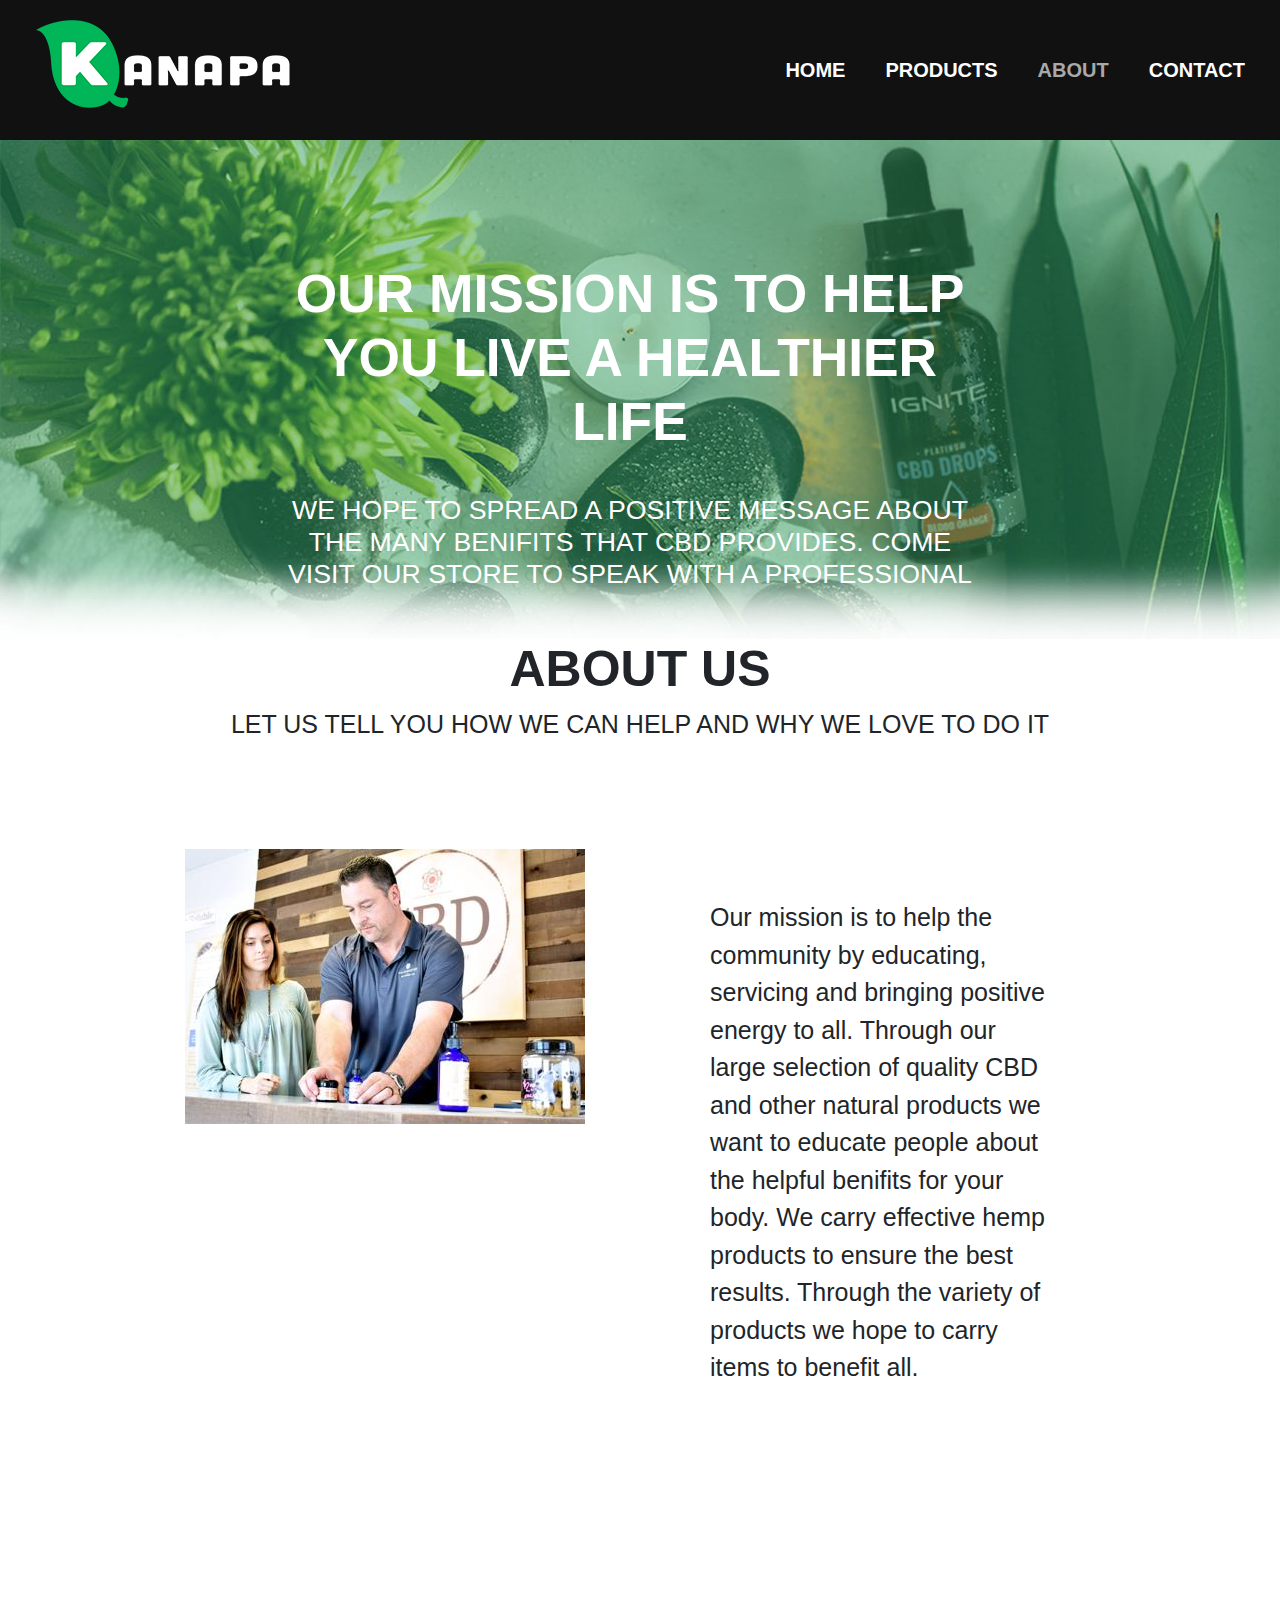
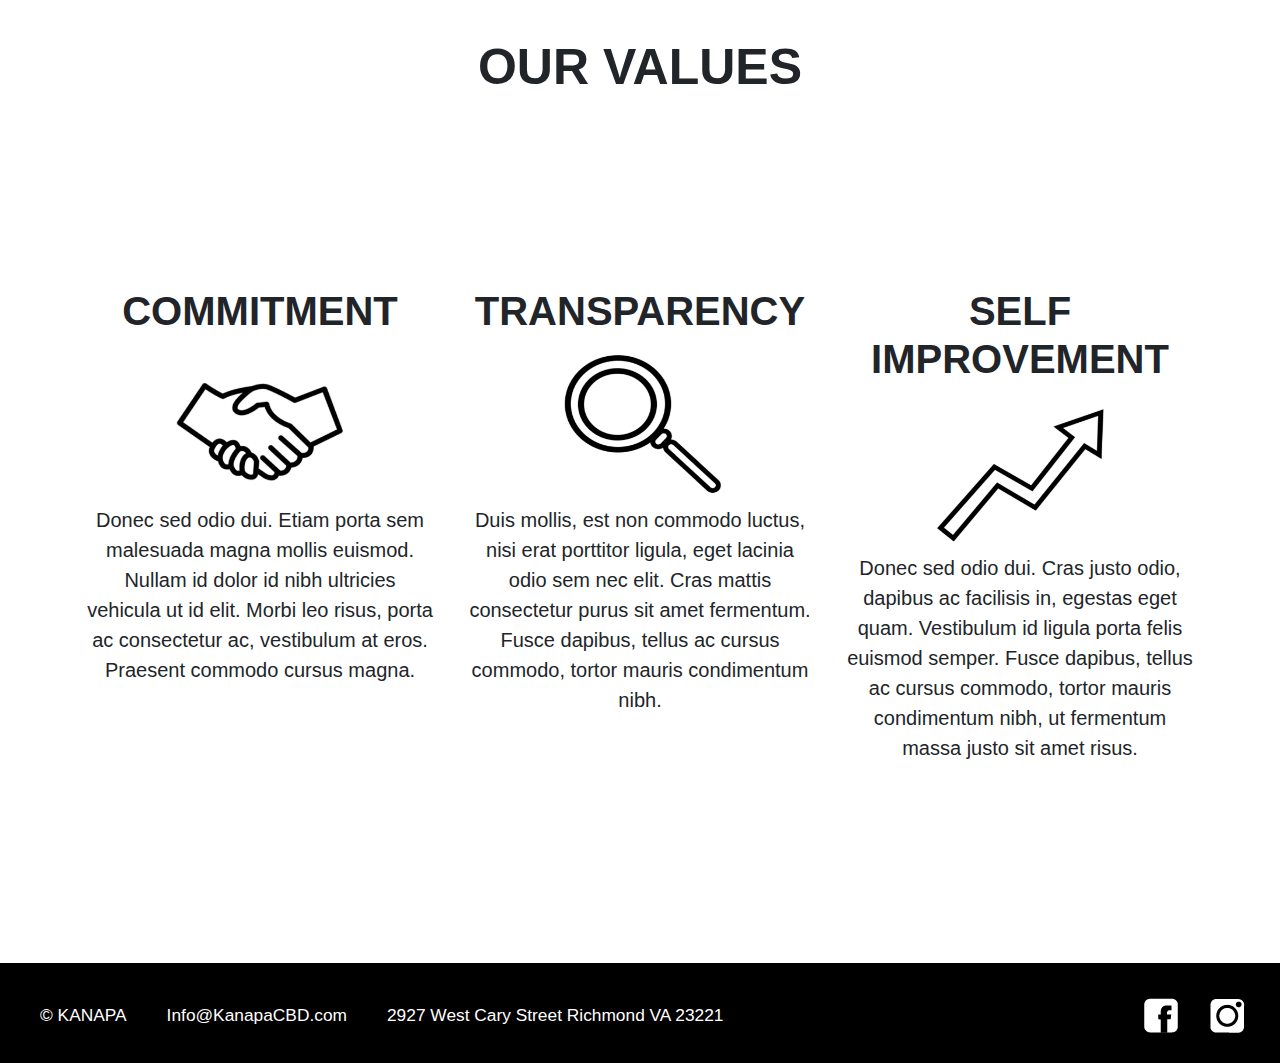
==== about.html @ e3ee2c25 "Update about.html" ====
<!DOCTYPE html>
<html lang="en">

<head>
    <title>KANAPA</title>

    <meta charset="utf-8">
    <meta name="viewport" content="width=device-width, initial-scale=1, shrink-to-fit=no">
    <meta name="description" content="Kanapa Website">
    <meta name="author" content="Darren Gainza">

    <link rel="icon" href="/docs/4.0/assets/img/favicons/favicon.ico">
    <link rel="stylesheet" href="https://stackpath.bootstrapcdn.com/bootstrap/4.3.1/css/bootstrap.min.css"
        integrity="sha384-ggOyR0iXCbMQv3Xipma34MD+dH/1fQ784/j6cY/iJTQUOhcWr7x9JvoRxT2MZw1T" crossorigin="anonymous">
    <link rel="stylesheet" href="css/styles.css" />
</head>

<body id="home-body">
    <div class="header">
        <ul>
            <li><a href="/contact.html"><b>CONTACT</b></a></li>
            <li class="active"><a href="/about.html"><b>ABOUT</b></a></li>
            <li><a href="/products.html"><b>PRODUCTS</b></a></li>
            <li><a href="/index.html"><b>HOME</b></a></li>
            <li id="header-logo"><a href="/index.html"><img src="assets/kanapa_web.png" alt="KANAPA"></a></li>
        </ul>
    </div>

    <main role="main">


            <div class="iamge-with-text">
                    <img class="banner1" src="assets/cbd_about.jpg" width="100%">
                    <div class="text-block-about">
                        <h1 style="font-size: 40pt"><b>OUR MISSION IS TO HELP YOU LIVE A HEALTHIER LIFE</b></h1>
                        <br>
                        <h5 style="font-size: 20pt">WE HOPE TO SPREAD A POSITIVE MESSAGE ABOUT THE MANY BENIFITS THAT 
                                CBD PROVIDES. COME VISIT OUR STORE TO SPEAK WITH A PROFESSIONAL</h5>
                    </div>
                </div>
        <div class="container">

            <h1 class="brand" style="text-align: center;"> <b>ABOUT US</b></h1>
            <h5 class="brand" style="text-align: center;">LET US TELL YOU HOW WE CAN HELP AND WHY WE LOVE TO DO IT</h5>
            <!-- Marketing messaging and featurettes
                            ================================================== -->
            <!-- Wrap the rest of the page in another container to center all the content. -->



            <!-- START THE FEATURETTES -->

            <div class="row featurette">
                <div class="col-md-7 order-md-2">
                    <p class="lead">Our mission is to help the community by educating, servicing and bringing positive energy to all. 
                        Through our large selection of quality CBD and other natural products 
                    we want to educate people about the helpful benifits for your body. We carry effective hemp products to ensure the 
                    best results. Through the variety of products we hope to carry items to benefit all.</p>
                </div>
                <div class="col-md-5 order-md-1">
                    <img class="about_pic" src="assets/cbd_helper.jpg"
                        alt="Generic placeholder image">
                </div>
            </div>
<div class="values-title">
    <h1 style="text-align: center;"><b>OUR VALUES</b></h1>
</div>


            <!-- /END THE FEATURETTES -->
            <!-- Three columns of text below the carousel -->
            <div class="row">
                <div class="col-lg-4">
                    <h2 class="values"><b>COMMITMENT</b></h2>
                    <img class="rounded" src="assets/hand.jpg" alt="Generic placeholder image" width="140" height="160">

                    <p class="value_text"> Donec sed odio dui. Etiam porta sem malesuada magna mollis euismod.
                        Nullam id dolor id nibh
                        ultricies vehicula ut id elit. Morbi leo risus, porta ac consectetur ac, vestibulum at eros.
                        Praesent commodo cursus magna.</p>

                </div><!-- /.col-lg-4 -->
                <div class="col-lg-4">
                    <h2 class="values"><b>TRANSPARENCY</b></h2>
                    <img class="rounded" src="assets/mag.jpg" alt="Generic placeholder image" width="140" height="160">
                    <p class="value_text">Duis mollis, est non commodo luctus, nisi erat porttitor ligula, eget
                        lacinia odio sem nec elit.
                        Cras mattis consectetur purus sit amet fermentum. Fusce dapibus, tellus ac cursus commodo,
                        tortor mauris condimentum nibh.</p>

                </div><!-- /.col-lg-4 -->
                <div class="col-lg-4">
                    <h2 class="values"><b>SELF IMPROVEMENT</b></h2>
                    <img class="rounded" src="assets/improve.jpg" alt="Generic placeholder image" width="140" height="160">
                    <p class="value_text">Donec sed odio dui. Cras justo odio, dapibus ac facilisis in, egestas
                        eget quam. Vestibulum id ligula porta felis euismod semper. Fusce dapibus, tellus ac cursus commodo, tortor mauris
                        condimentum nibh, ut fermentum massa justo sit amet risus.</p>

                </div><!-- /.col-lg-4 -->
            </div><!-- /.row -->


        </div><!-- /.container -->

        <div class="footer">
            <ul>
                <li>&copy; KANAPA</li>
                <li>Info@KanapaCBD.com</li>
                <li>2927 West Cary Street Richmond VA 23221</li>
                <li id="insta-icon"><a href=""><img src="assets/insta-11.png" alt="instagram" /></a></li>
                <li id="facebook-icon"><a href=""><img src="assets/facebook-11.png" alt="facebook" /></a></li>
            </ul>
        </div>
        <!-- FOOTER -->
        <!-- <footer class="container">
                        <p class="float-right"><a href="#">Back to top</a></p>
                        <p>&copy; 2017-2018 Company, Inc. &middot; <a href="#">Privacy</a> &middot; <a href="#">Terms</a></p>
                    </footer> -->
    </main>
---- css/styles.css ----
body {
  background-color: rgb(255, 255, 255);
  margin: 0px;
  border: 0px;
  padding: 0px;
  font-family: "Arial", Gadget, sans-serif;
}
nav {
  display: flex;
  justify-content: space-around;
  align-items: center;
  min-height: 9vh;
  background-color: #111;
  font-family: "Arial", Gadget, sans-serif;
  

}
.nav-links {
  display: flex;
  justify-content: space-around;
  width: 50%;
  flex-direction: row-reverse;
  z-index: 1;
}
.nav-links a {
  color: rgb(255, 255, 255);
  text-decoration: none;
  letter-spacing: 2px;
  font-weight: bold;
  font-size: 15pt;
  

}
.nav-links li {
 
  list-style: none;
  
}
.header ul {
  list-style-type: none;
  margin: 0;
  padding: 15px;
  overflow: hidden;
  background-color: #111;

}

.header li {
  float: right;
}

.header li a {
  font-size: 15pt;
  display: block;
  color: white;
  text-align: center;
  padding: 40px 20px;
  text-decoration: none;
}

.header li a:hover {
  color: #A9A9A9;
}

.header li.active a {
  color: #A9A9A9;
}
.header-logo {
  margin-top: 10px;
  margin-bottom: 10px;
}

#header-logo {
  float: left;
}

#header-logo a {
  padding: 0px;
  margin: 0px;
}
.burger div{
  width: 25px;
  height: 3px;
  background-color: rgb(255, 255, 255);
  margin: 5px; 
  transition: all 0.5s ease;
}
.burger {
  display: none;
}
@media screen and (max-width:1020px){
  .nav-links {
    flex-direction: row-reverse;
    justify-content: space-around;
    width: 60%;
  }
}
@media screen and (max-width:768px){
  body {
    overflow-x: hidden;
  }
  .nav-links {
    position: absolute;
    right: 0px;
    height: 92vh;
    top: 8vh;
    background-color: #111;
    display: flex;
    flex-direction: column-reverse;
    align-items: center;
    width: 30%;
    transform: translateX(100%);
    transition: transform 0.5s ease-in;
  }
  .nav-links li {
    opacity: 0;
  }
  .burger {
    display: block;
    cursor: pointer;
  }
}
.nav-active {
  transform: translateX(0%);
  z-index: 1;
 
}

@keyframes navLinkFade{
  from{
    opacity: 0;
    transform: translateX(50px);
  }
  to{
    opacity: 1;
    transform: translateX(0px);
  }
}

.toggle .line1{
  transform: rotate(-45deg) translate(-5px, 6px);
}

.toggle .line2{
  opacity: 0;
}

.toggle .line3{
  transform: rotate(45deg) translate(-5px, -6px);
}

html {
  font-size: 20px;
}


#myCarousel {
  margin: 0px;
  padding: 0px;
}

.carousel-item.active img {
  margin: auto;
  padding: auto;
}
.lead {
  padding: 150px;
}
.about_pic {
  padding: 100px;
}
.brand {
  text-align: center;
}
.rounded {
  display: block;
  margin-left: auto;
  margin-right: auto;
  width: 50%;
}
.rounded2 {
  display: block;
  margin-left: auto;
  margin-right: auto;
  margin-bottom: 150px;
  width: 50%;
}

.index-images {
  display: block;
  margin-left: auto;
  margin-right: auto
}

.product-name {
  margin-left: auto;
  margin-right: auto;
  padding-bottom: 100px;
  padding-top: 25px;
  text-align: center;
  font-size: 12pt;
}

.values {
  margin-top: 100px;
  margin-left: auto;
  margin-right: auto;
  text-align: center;
}
.value_text {
  text-align: center;
  margin-bottom: 200px;
}
.values-title {
  padding: 80px;
}

.box {
  padding: 150px 0px;
}

.contact-info {
  float: left;
  margin: 100px;
  padding: 50px;
}
.test {
margin-top: 50px;
margin-bottom: 20px;

}
.testi {
  margin-bottom: 20px;
}
.testii {
  margin-bottom: 200px;
  text-align: center;

}

.flex-container {

  float: left;
  padding: 100px;
  column-count: 2;
  column-gap: 200px;
  flex-basis: auto;
  flex-wrap: wrap;
}

.flex-item {
  padding-bottom: 20px;
  margin: 20px;
}

.flex-item p {
margin: 0px;

}

.flex-item h2 {
  margin-top: 100px;

}

.carousel-caption.text-left {
  padding: 200px;
}
.footer {
  bottom: 0;
  width: 100%;
}

.footer ul {
  margin-bottom: 0;
  position: relative;
  left: 0;
  bottom: 0;
  width: 100%;
  height: 100px;
  background-color: black;
  color: white;
  text-align: left;
  padding: 20px;
  list-style-type: none;
}
@media screen and (max-width:1090px){
  .footer ul {
    height: 180px;
   
  }
}
@media screen and (max-width:755px){
  .footer ul {
    height: 220px;
   
  }
}

.footer li {
  float: left;
  padding: 20px 20px;
  font-size: 13pt;
  display: block;
  color: white;
  text-align: center;
}
@media screen and (max-width:1090px) {
  .footer li {
   padding: 10px;
    width: 50%;
  }
}
@media screen and (max-width:900px) {
  .footer li {
    width: 50%;
  }
}

.footer #insta-icon {
  float: right;
  padding: 10px;
}
@media screen and (max-width:1090px) {
  .footer #insta-icon {
   width: 50%;
  }
}

.footer #facebook-icon {
  float: right;
  padding: 10px;
}
@media screen and (max-width:1090px) {
  .footer #facebook-icon {
   width: 50%;
  }
}
.map-container {
  overflow: hidden;
  padding-bottom: 56.25%;
  position: relative;
  height: 0;
}

.map-container iframe {
  left: 0;
  top: 0;
  height: 525px;
  width: 525px;
  float: right;
  margin: 100px;
}

.image-with-text {
  position: relative;
  text-align: left;
  color: white;
}
.center {
  position: absolute;
  top: 50%;
  left: 50%;
  transform: translate(-50%, -50%);
}
.center2 {
  position: absolute;
  top: 70%;
  left: 25%;
  
}
.text-block {
  position: absolute;
  bottom: 450px;
  right: 20px;
  color: white;
  text-align: center;
  padding-right: 275px;
  padding-left: 275px;
}
.text-block-about {
  position: absolute;
  bottom: 300px;
  right: 20px;
  color: white;
  text-align: center;
  padding-right: 275px;
  padding-left: 275px;
}
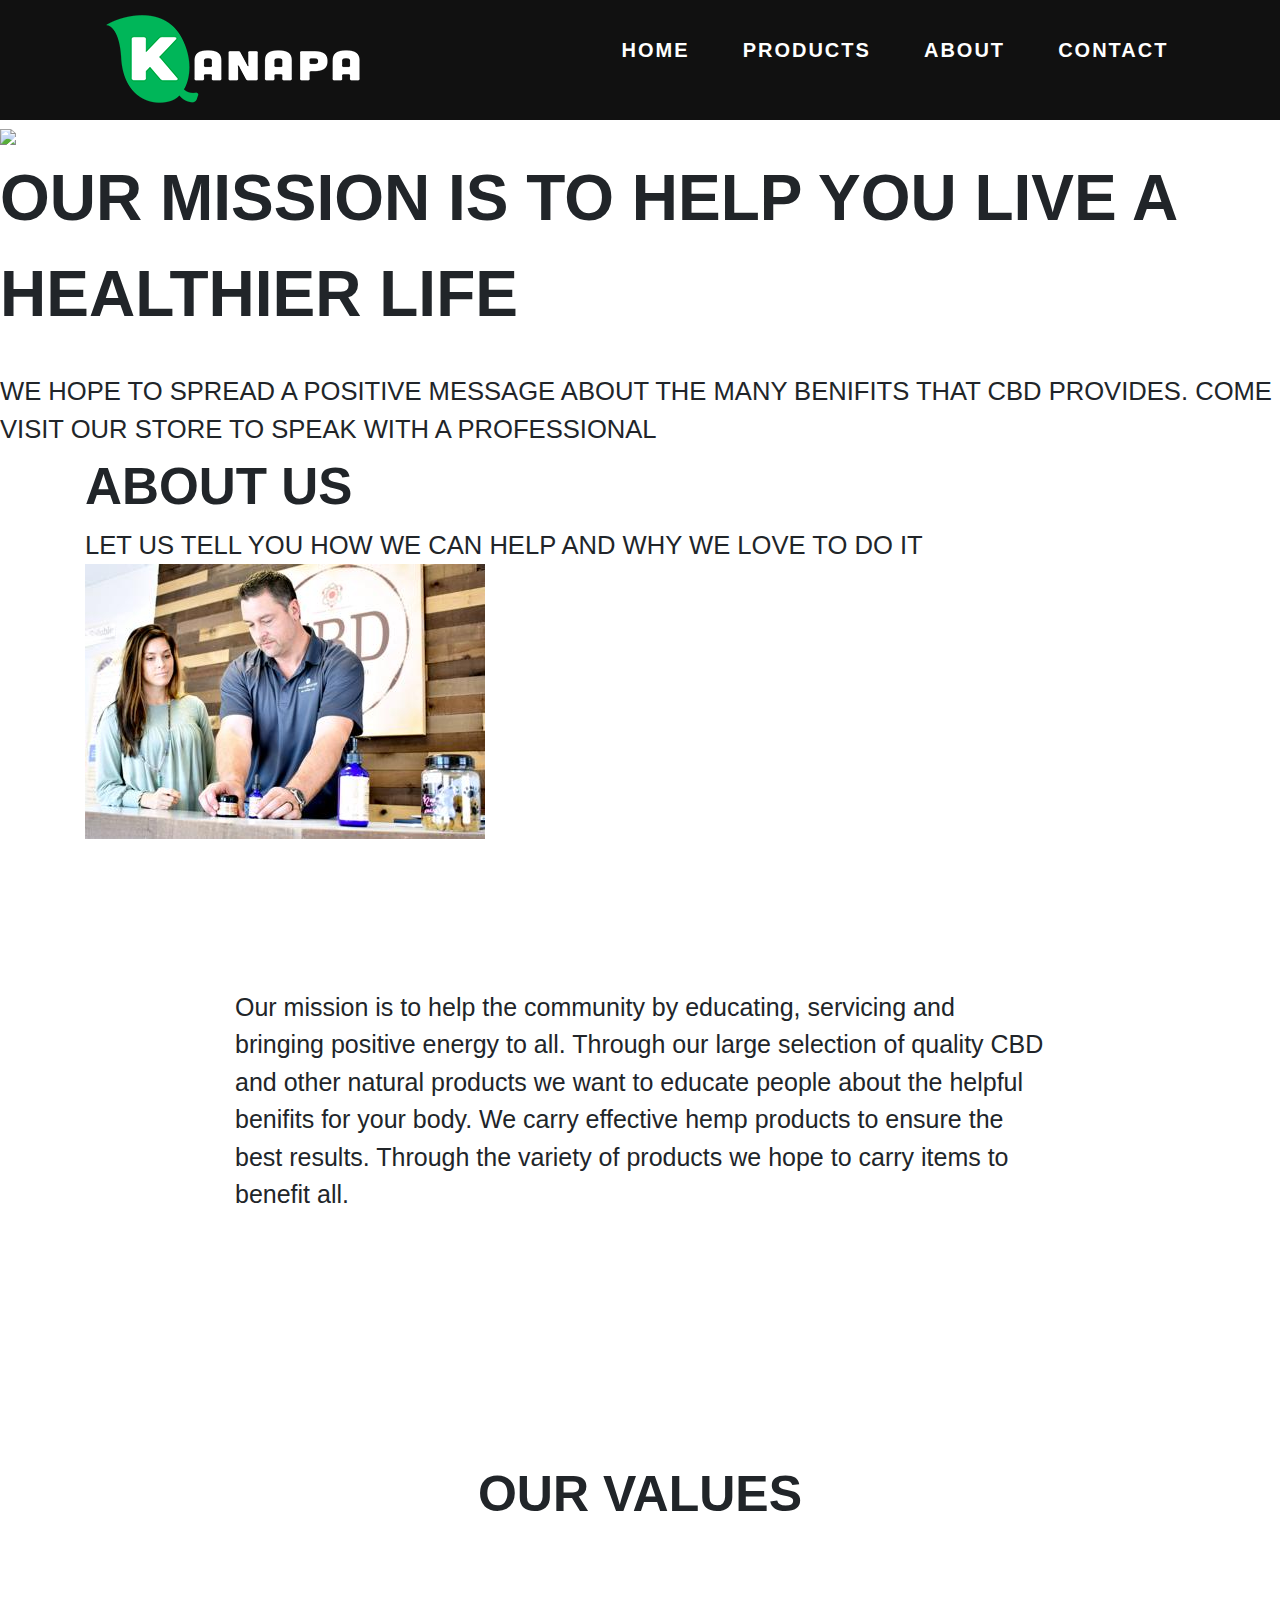
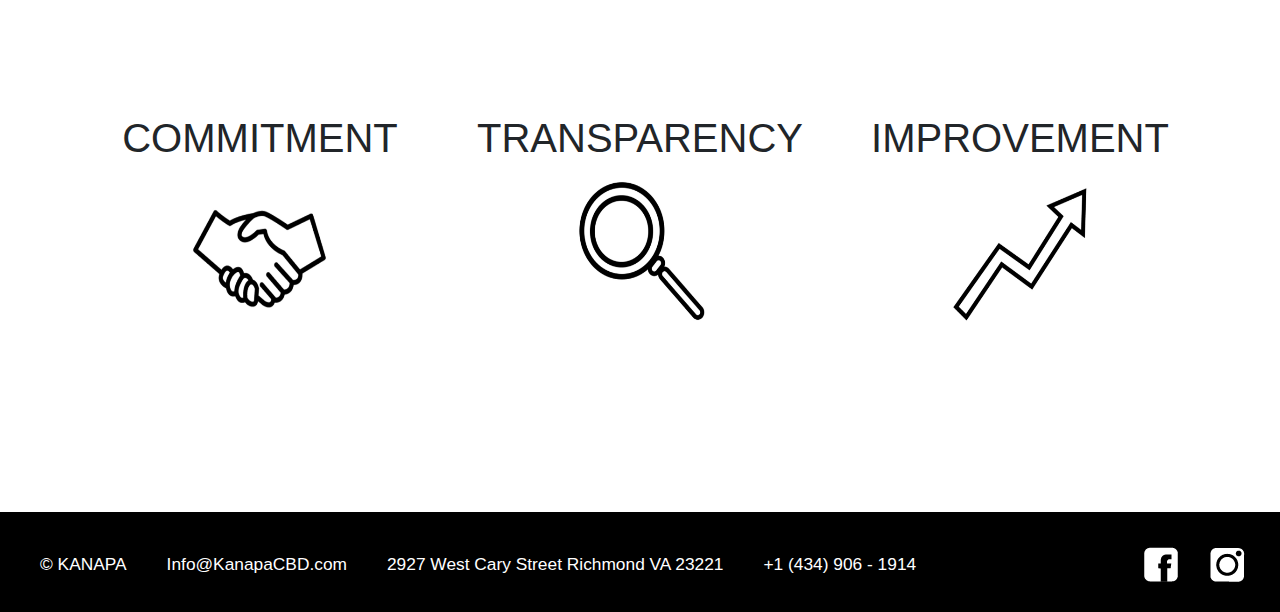
==== commit 86f8d55f: "Update about.html" ====
--- a/about.html
+++ b/about.html
@@ -15,33 +15,40 @@
     <link rel="stylesheet" href="css/styles.css" />
 </head>
 
-<body id="home-body">
-    <div class="header">
-        <ul>
-            <li><a href="/contact.html"><b>CONTACT</b></a></li>
-            <li class="active"><a href="/about.html"><b>ABOUT</b></a></li>
-            <li><a href="/products.html"><b>PRODUCTS</b></a></li>
-            <li><a href="/index.html"><b>HOME</b></a></li>
-            <li id="header-logo"><a href="/index.html"><img src="assets/kanapa_web.png" alt="KANAPA"></a></li>
-        </ul>
-    </div>
+<nav>
+        <div class="header-logo"><a href="/index.html"><img src="assets/kanapa_web.png" alt="KANAPA"></a></div>
+        
+            
+            <ul class="nav-links">
+                <li class="active"><a href="/contact.html"><b>CONTACT</b></a></li>
+                <li><a href="/about.html"><b>ABOUT</b></a></li>
+                <li><a href="/products.html"><b>PRODUCTS</b></a></li>
+                <li><a href="/index.html"><b>HOME</b></a></li>
+            </ul>
+        <div class="burger">
+                <div class="line1"></div>
+                <div class="line2"></div>
+                <div class="line3"></div>
+            </div>
+        </div>
+    </nav>
 
     <main role="main">
 
 
-            <div class="iamge-with-text">
-                    <img class="banner1" src="assets/cbd_about.jpg" width="100%">
-                    <div class="text-block-about">
-                        <h1 style="font-size: 40pt"><b>OUR MISSION IS TO HELP YOU LIVE A HEALTHIER LIFE</b></h1>
+            <div class="image-with-text-about">
+                    <img src="assets/CBD_about.jpg" width="100%">
+                   
+                        <div class="center-about" style="font-size: 5vw"><b>OUR MISSION IS TO HELP YOU LIVE A HEALTHIER LIFE</b></div>
                         <br>
-                        <h5 style="font-size: 20pt">WE HOPE TO SPREAD A POSITIVE MESSAGE ABOUT THE MANY BENIFITS THAT 
-                                CBD PROVIDES. COME VISIT OUR STORE TO SPEAK WITH A PROFESSIONAL</h5>
-                    </div>
+                        <div class="center2-about" style="font-size: 2vw">WE HOPE TO SPREAD A POSITIVE MESSAGE ABOUT THE MANY BENIFITS THAT 
+                                CBD PROVIDES. COME VISIT OUR STORE TO SPEAK WITH A PROFESSIONAL</div>
+                    
                 </div>
         <div class="container">
 
-            <h1 class="brand" style="text-align: center;"> <b>ABOUT US</b></h1>
-            <h5 class="brand" style="text-align: center;">LET US TELL YOU HOW WE CAN HELP AND WHY WE LOVE TO DO IT</h5>
+            <div class="brand-about" style="font-size: 4vw"> <b>ABOUT US</b></div>
+            <div class="brand-about-sub" style="font-size: 2vw">LET US TELL YOU HOW WE CAN HELP AND WHY WE LOVE TO DO IT</div>
             <!-- Marketing messaging and featurettes
                             ================================================== -->
             <!-- Wrap the rest of the page in another container to center all the content. -->
@@ -50,18 +57,34 @@
 
             <!-- START THE FEATURETTES -->
 
-            <div class="row featurette">
+           <!-- <div class="row featurette">
                 <div class="col-md-7 order-md-2">
-                    <p class="lead">Our mission is to help the community by educating, servicing and bringing positive energy to all. 
-                        Through our large selection of quality CBD and other natural products 
-                    we want to educate people about the helpful benifits for your body. We carry effective hemp products to ensure the 
-                    best results. Through the variety of products we hope to carry items to benefit all.</p>
+                    <p class="lead">Our mission is to help the community by educating, servicing and bringing positive 
+                        energy to all. Through our large selection of quality CBD and other natural products we want
+                        to educate people about the helpful benifits for your body. We carry effective hemp products 
+                        to ensure the best results. Through the variety of products we hope to carry items to benefit all.</p>
                 </div>
                 <div class="col-md-5 order-md-1">
                     <img class="about_pic" src="assets/cbd_helper.jpg"
                         alt="Generic placeholder image">
                 </div>
+        </div> -->
+
+            
+        <div class="container-1">
+            <div class="box-1">
+                <img class="lead-2" src="assets/cbd_helper.jpg">
             </div>
+            <div class="box-2">
+                <p class="lead">Our mission is to help the community by educating, servicing and bringing positive 
+                    energy to all. Through our large selection of quality CBD and other natural products we want
+                    to educate people about the helpful benifits for your body. We carry effective hemp products 
+                    to ensure the best results. Through the variety of products we hope to carry items to benefit all.
+                </p>
+            </div>
+        </div>
+
+
 <div class="values-title">
     <h1 style="text-align: center;"><b>OUR VALUES</b></h1>
 </div>
@@ -71,46 +94,42 @@
             <!-- Three columns of text below the carousel -->
             <div class="row">
                 <div class="col-lg-4">
-                    <h2 class="values"><b>COMMITMENT</b></h2>
-                    <img class="rounded" src="assets/hand.jpg" alt="Generic placeholder image" width="140" height="160">
-
-                    <p class="value_text"> Donec sed odio dui. Etiam porta sem malesuada magna mollis euismod.
-                        Nullam id dolor id nibh
-                        ultricies vehicula ut id elit. Morbi leo risus, porta ac consectetur ac, vestibulum at eros.
-                        Praesent commodo cursus magna.</p>
+                    <h2 class="values">COMMITMENT</h2>
+                    <img class="index-images" src="assets/hand.jpg" alt="Generic placeholder image" width="140" height="160">
 
                 </div><!-- /.col-lg-4 -->
                 <div class="col-lg-4">
-                    <h2 class="values"><b>TRANSPARENCY</b></h2>
-                    <img class="rounded" src="assets/mag.jpg" alt="Generic placeholder image" width="140" height="160">
-                    <p class="value_text">Duis mollis, est non commodo luctus, nisi erat porttitor ligula, eget
-                        lacinia odio sem nec elit.
-                        Cras mattis consectetur purus sit amet fermentum. Fusce dapibus, tellus ac cursus commodo,
-                        tortor mauris condimentum nibh.</p>
-
+                    <h2 class="values">TRANSPARENCY</h2>
+                    <img class="index-images" src="assets/mag.jpg" alt="Generic placeholder image" width="140" height="160">
+                    
                 </div><!-- /.col-lg-4 -->
                 <div class="col-lg-4">
-                    <h2 class="values"><b>SELF IMPROVEMENT</b></h2>
-                    <img class="rounded" src="assets/improve.jpg" alt="Generic placeholder image" width="140" height="160">
-                    <p class="value_text">Donec sed odio dui. Cras justo odio, dapibus ac facilisis in, egestas
-                        eget quam. Vestibulum id ligula porta felis euismod semper. Fusce dapibus, tellus ac cursus commodo, tortor mauris
-                        condimentum nibh, ut fermentum massa justo sit amet risus.</p>
-
+                    <h2 class="values">IMPROVEMENT</h2>
+                    <img class="index-images" src="assets/improve.jpg" alt="Generic placeholder image" width="140" height="160">
+                    
                 </div><!-- /.col-lg-4 -->
             </div><!-- /.row -->
 
 
         </div><!-- /.container -->
+        <br>
+        <br>
+        <br>
+        <br>
+        <br>
+        <br>
 
         <div class="footer">
-            <ul>
-                <li>&copy; KANAPA</li>
-                <li>Info@KanapaCBD.com</li>
-                <li>2927 West Cary Street Richmond VA 23221</li>
-                <li id="insta-icon"><a href=""><img src="assets/insta-11.png" alt="instagram" /></a></li>
-                <li id="facebook-icon"><a href=""><img src="assets/facebook-11.png" alt="facebook" /></a></li>
-            </ul>
-        </div>
+                <ul>
+                    <li>&copy; KANAPA</li>
+                    <li>Info@KanapaCBD.com</li>
+                    <li>2927 West Cary Street Richmond VA 23221</li>
+                    <li>+1 (434) 906 - 1914</li>
+                    <a href="https://www.instagram.com/kanapa2927/"><li id="insta-icon"><a href=""><img src="assets/insta-11.png" alt="instagram" /></a></li></a>
+                    <a href="https://www.facebook.com/kanapa.cbd"><li id="facebook-icon"><a href=""><img src="assets/facebook-11.png" alt="facebook" /></a></li></a>
+                </ul>
+            </div>
+            <script src="app.js"></script>
         <!-- FOOTER -->
         <!-- <footer class="container">
                         <p class="float-right"><a href="#">Back to top</a></p>
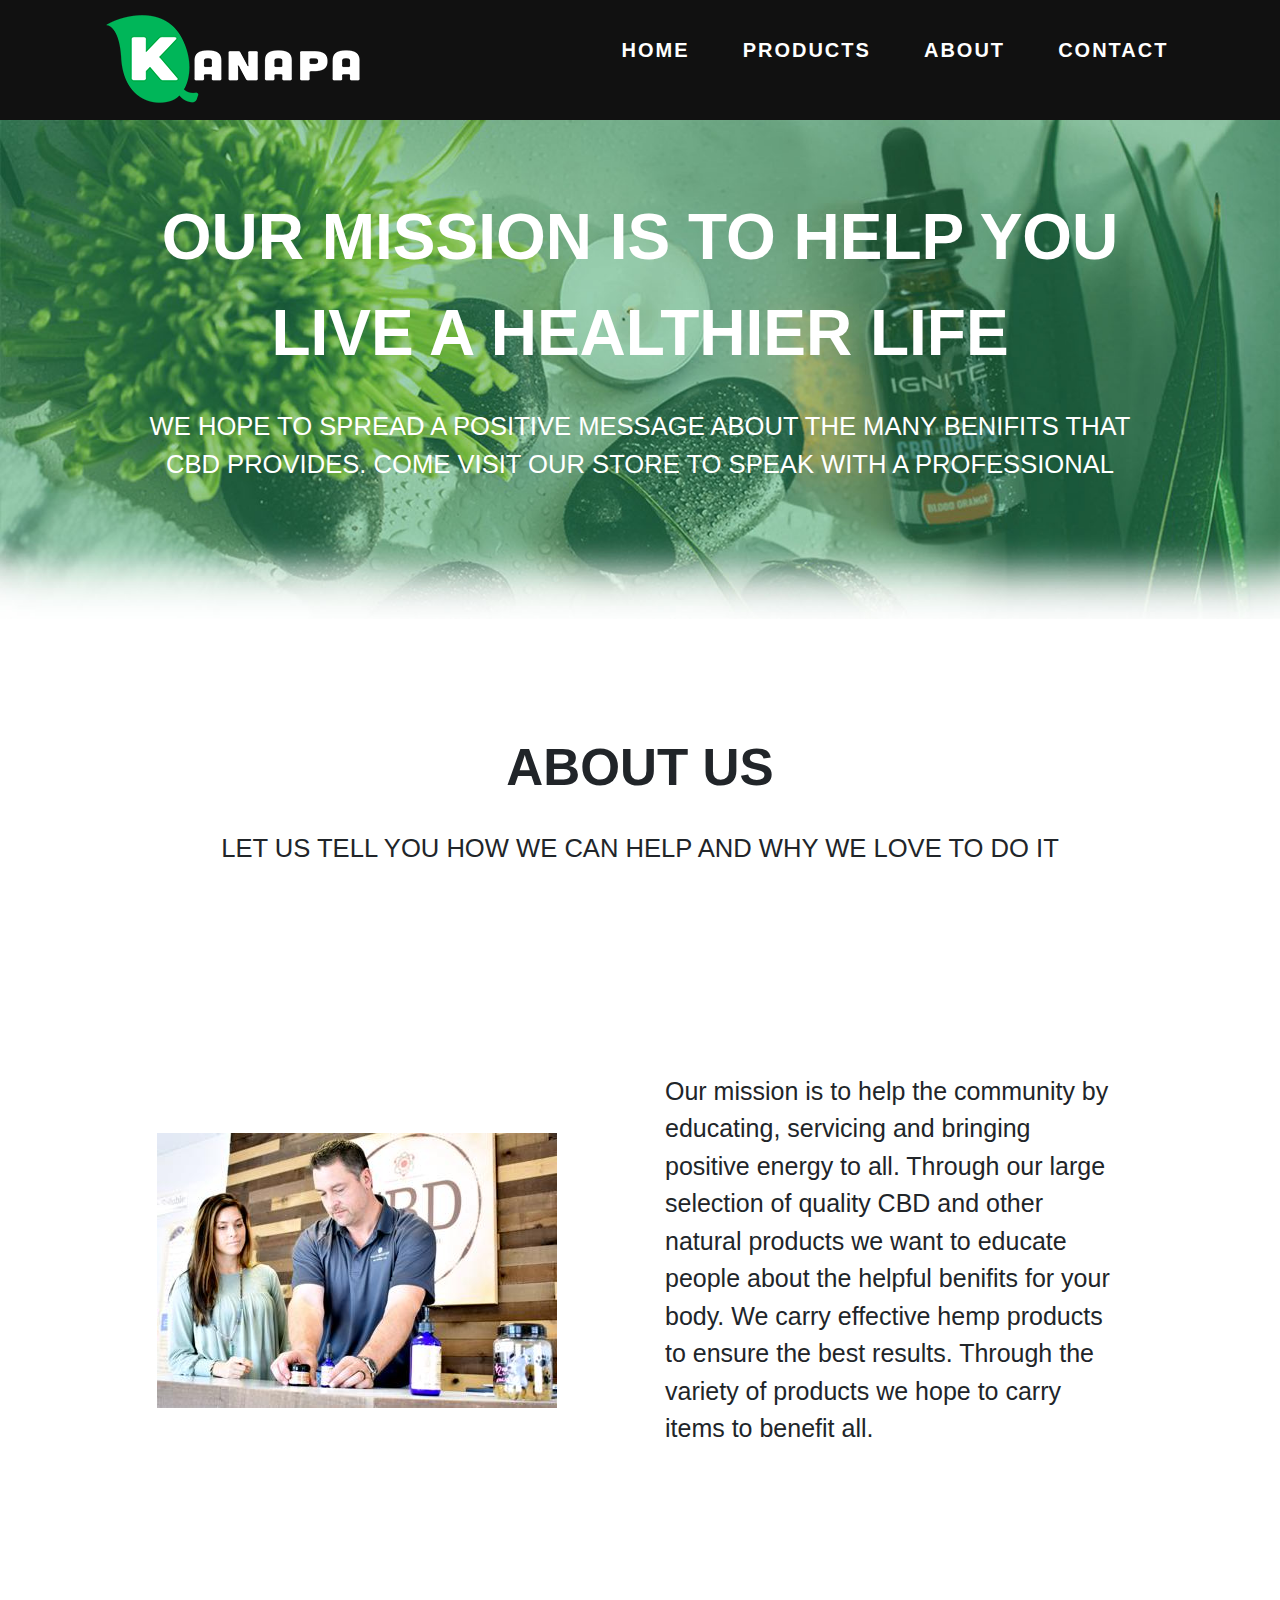
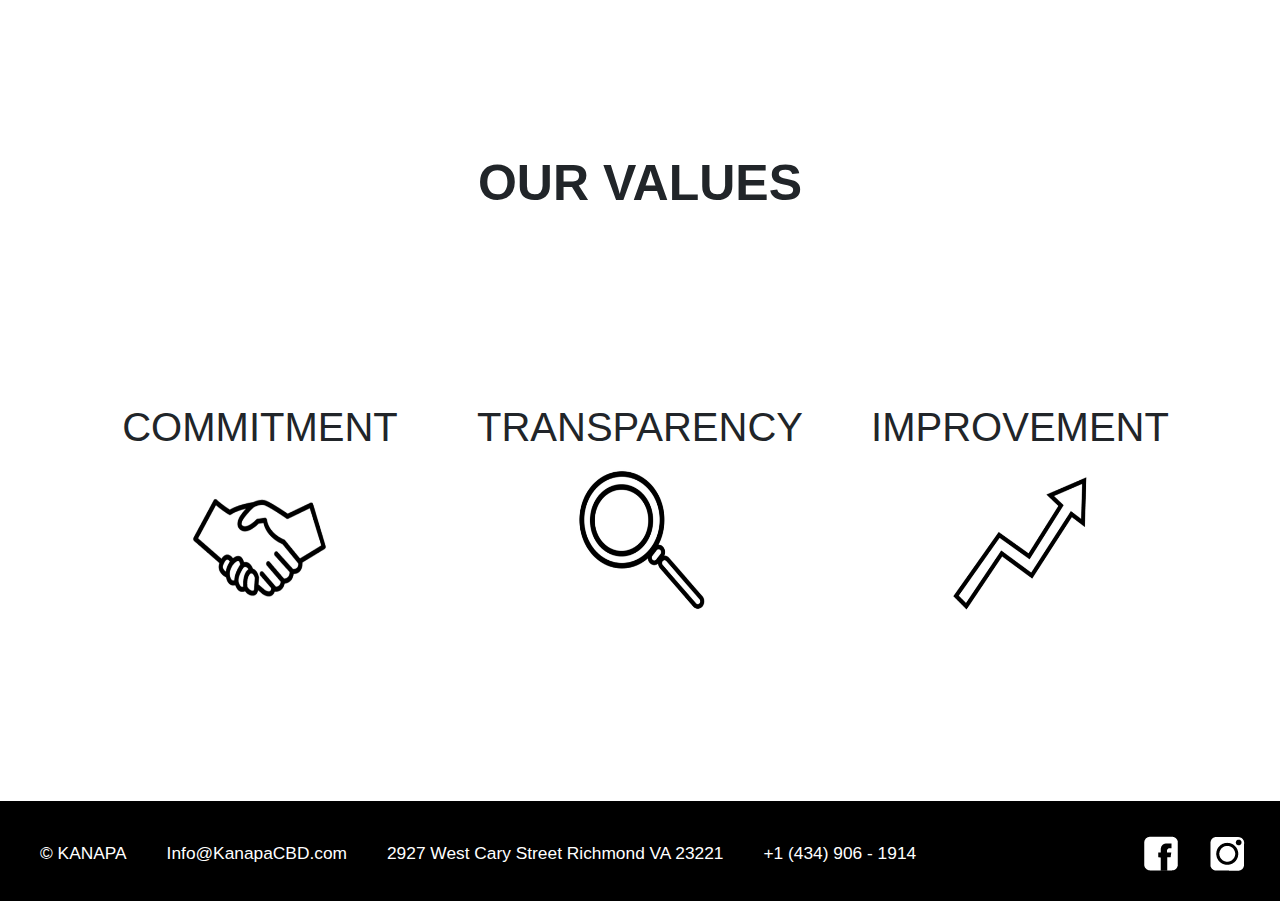
==== commit 63206f58: "How many times do I have to fix your pictures" ====
--- a/about.html
+++ b/about.html
@@ -37,7 +37,7 @@
 
 
             <div class="image-with-text-about">
-                    <img src="assets/CBD_about.jpg" width="100%">
+                    <img src="assets/cbd_about.jpg" width="100%">
                    
                         <div class="center-about" style="font-size: 5vw"><b>OUR MISSION IS TO HELP YOU LIVE A HEALTHIER LIFE</b></div>
                         <br>
--- a/css/styles.css
+++ b/css/styles.css
@@ -1,3 +1,5 @@
+kanapa
+
 body {
   background-color: rgb(255, 255, 255);
   margin: 0px;
@@ -31,6 +33,17 @@
   
 
 }
+@media(max-width: 768px) {
+  .nav-links a {
+    color: rgb(255, 255, 255);
+    text-decoration: none;
+    letter-spacing: 2px;
+    font-weight: bold;
+    font-size: 3vw;
+    
+  
+  }
+}
 .nav-links li {
  
   list-style: none;
@@ -103,7 +116,7 @@
     position: absolute;
     right: 0px;
     height: 92vh;
-    top: 8vh;
+    top: 9vh;
     background-color: #111;
     display: flex;
     flex-direction: column-reverse;
@@ -111,7 +124,9 @@
     width: 30%;
     transform: translateX(100%);
     transition: transform 0.5s ease-in;
-  }
+    padding-left: 0%;
+  }
+  
   .nav-links li {
     opacity: 0;
   }
@@ -163,14 +178,38 @@
   margin: auto;
   padding: auto;
 }
-.lead {
-  padding: 150px;
-}
-.about_pic {
-  padding: 100px;
-}
+
 .brand {
   text-align: center;
+}
+.brand-con {
+  text-align: center;
+  margin-top: 10%;
+  margin-bottom: 2%;
+}
+.brand-con-sub {
+  text-align: center;
+}
+
+.brand-about {
+  text-align: center;
+  margin-top: 10%;
+  margin-bottom: 2%;
+}
+.brand-about-sub {
+  text-align: center;
+}
+.brand-pro {
+  text-align: center;
+  margin-top: 5%;
+  font-size: 4vw;
+}
+.brand-pro-sub {
+  text-align: center;
+  margin-bottom: 10%;
+  font-size: 2vw;
+  margin-left: 10%;
+  margin-right: 10%;
 }
 .rounded {
   display: block;
@@ -237,11 +276,29 @@
   text-align: center;
 
 }
-
+@media screen and (max-width:1200px) {
+  .flex-container {
+
+    display: flex;
+    flex-direction: column;
+    padding:0%;
+   
+  
+  }
+}
+@media (max-width:1400px) {
+  .flex-container {
+
+    width: 100%;
+ 
+      
+    padding: 0%;
+  }
+}
 .flex-container {
 
-  float: left;
-  padding: 100px;
+  
+  padding: 5% 10% 10% 20%;
   column-count: 2;
   column-gap: 200px;
   flex-basis: auto;
@@ -351,12 +408,42 @@
   float: right;
   margin: 100px;
 }
+.responsive-map{
+  overflow:hidden;
+  padding-bottom:40%;
+  position:relative;
+  margin-right: 10%;
+  margin-left: 10%;
+}
+.responsive-map iframe{
+  left:0;
+  top:0;
+  height:100%;
+  width:100%;
+  position:absolute;
+}
+
+@media (max-width: 1200px){
+  .responsive-map {
+    padding-bottom: 80%;
+  }
+}
 
 .image-with-text {
   position: relative;
   text-align: left;
   color: white;
 }
+.image-with-text-con {
+  position: relative;
+  text-align: center;
+  color: white;
+}
+.image-with-text-about {
+  position: relative;
+  text-align: center;
+  color: white;
+}
 .center {
   position: absolute;
   top: 50%;
@@ -369,6 +456,129 @@
   left: 25%;
   
 }
+.center-about {
+  position: absolute;
+  top: 33%;
+  left: 50%;
+  transform: translate(-50%, -50%);
+  width: 80%;
+}
+.center2-about {
+  position: absolute;
+  top: 65%;
+  left: 50%;
+  transform: translate(-50%, -50%);
+  width: 80%;
+}
+.center-con {
+  position: absolute;
+  top: 33%;
+  left: 50%;
+  transform: translate(-50%, -50%);
+  width: 70%;
+}
+.center2-con {
+  position: absolute;
+  top: 65%;
+  left: 50%;
+  transform: translate(-50%, -50%);
+  width: 80%;
+}
+.center-pro {
+  position: absolute;
+  top: 20%;
+  left: 50%;
+  transform: translate(-50%, -20%);
+  color: white;
+  width: 80%;
+  text-align: center;
+}
+@media (max-width: 600px) {
+  .center-pro {
+    position: absolute;
+    top: 16%;
+    left: 50%;
+    transform: translate(-50%, -16%);
+    color: white;
+    width: 80%;
+    text-align: center;
+  }
+}
+.center2-pro {
+  position: absolute;
+  top: 40%;
+  left: 50%;
+  transform: translate(-50%, -40%);
+  color: white;
+  width: 80%;
+  text-align: center;
+}
+@media (max-width: 1200px) {
+  .center2-pro {
+  position: absolute;
+  top: 35%;
+  left: 50%;
+  transform: translate(-50%, -35%);
+  color: white;
+  width: 80%;
+  text-align: center;
+  }
+}
+@media (max-width: 900px) {
+  .center2-pro {
+  position: absolute;
+  top: 30%;
+  left: 50%;
+  transform: translate(-50%, -30%);
+  color: white;
+  width: 80%;
+  text-align: center;
+  }
+}
+@media (max-width: 700px) {
+  .center2-pro {
+  position: absolute;
+  top: 28%;
+  left: 50%;
+  transform: translate(-50%, -28%);
+  color: white;
+  width: 80%;
+  text-align: center;
+  }
+}
+@media (max-width: 600px) {
+  .center2-pro {
+  position: absolute;
+  top: 23%;
+  left: 50%;
+  transform: translate(-50%, -23%);
+  color: white;
+  width: 80%;
+  text-align: center;
+  }
+}
+@media (max-width: 450px) {
+  .center2-pro {
+  position: absolute;
+  top: 21%;
+  left: 50%;
+  transform: translate(-50%, -21%);
+  color: white;
+  width: 80%;
+  text-align: center;
+  }
+}
+@media (max-width: 350px) {
+  .center2-pro {
+  position: absolute;
+  top: 20%;
+  left: 50%;
+  transform: translate(-50%, -20%);
+  color: white;
+  width: 80%;
+  text-align: center;
+  }
+}
 .text-block {
   position: absolute;
   bottom: 450px;
@@ -387,3 +597,75 @@
   padding-right: 275px;
   padding-left: 275px;
 }
+@media(min-width: 1200px) {
+  .container-1{
+    display: flex;
+  align-items: center;
+  
+    
+  }
+}
+.container-1 div{
+  padding: 10px;
+}
+.box-1 {
+  
+  
+}
+.box-2 {
+
+}
+.lead {
+  padding: 0% 20% 20% 20%;
+  text-align: center;
+}
+
+.lead-2 {
+  padding: 10%;
+  margin-left: 20px;
+}
+@media(max-width: 1200px) {
+  .lead-2 {
+    padding: 10%;
+    margin-left: 15%;
+  }
+}
+@media(max-width: 991px) {
+  .lead-2 {
+    padding: 10%;
+    margin-left: 10%;
+  }
+}
+@media(max-width: 768px) {
+  .lead-2 {
+  
+    margin-left: 0; 
+  }
+}
+
+
+@media(min-width: 1200px) {
+  .lead {
+    text-align: left;
+    padding: 30% 10% 30% 20%;
+  }
+  @media(max-width: 1199px) {
+    .lead {
+      text-align: center;
+      padding:  0% 10% 30% 40%;
+    }
+  }
+}
+@media(max-width: 991px) {
+  .lead {
+  
+    padding: 10% 4% 20% 4%;
+    text-align: center;
+  }
+}
+@media(max-width: 768px) {
+  .lead {
+    text-align: center;
+    padding: 10%;
+  }
+}
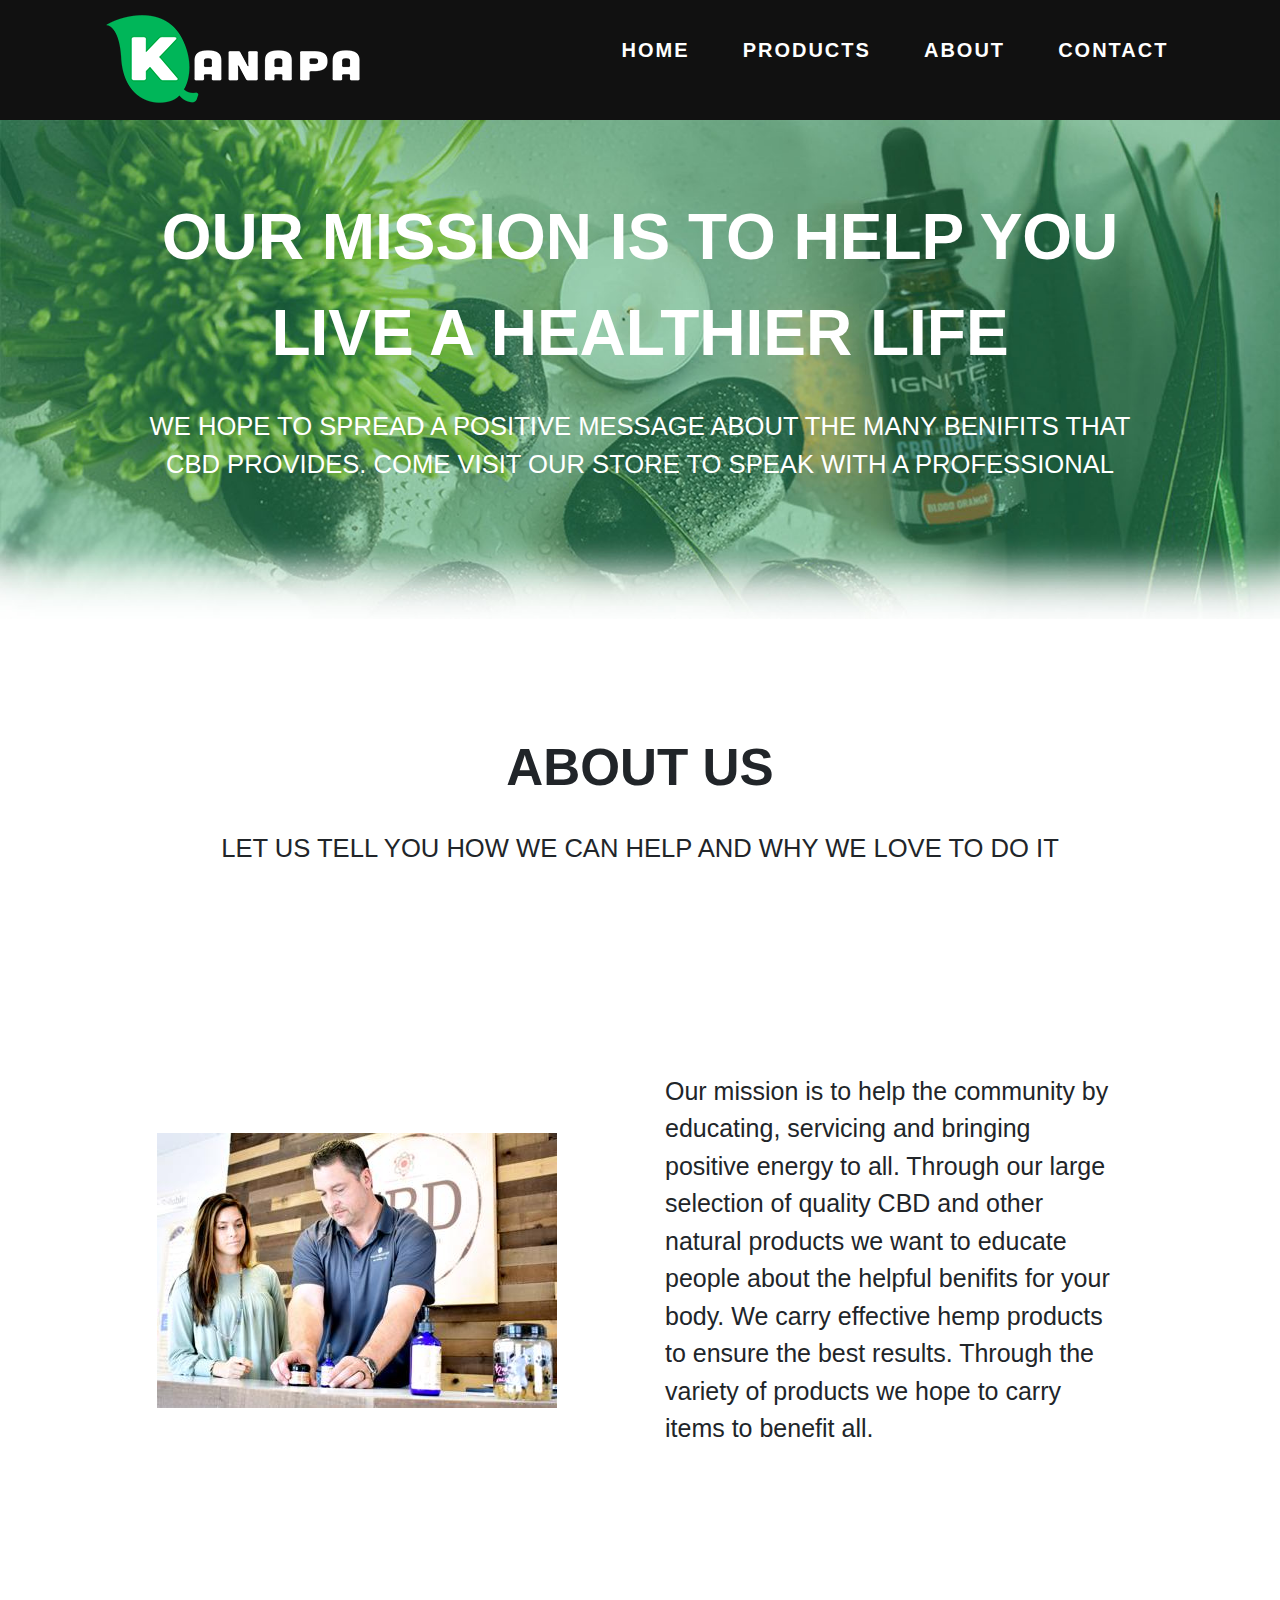
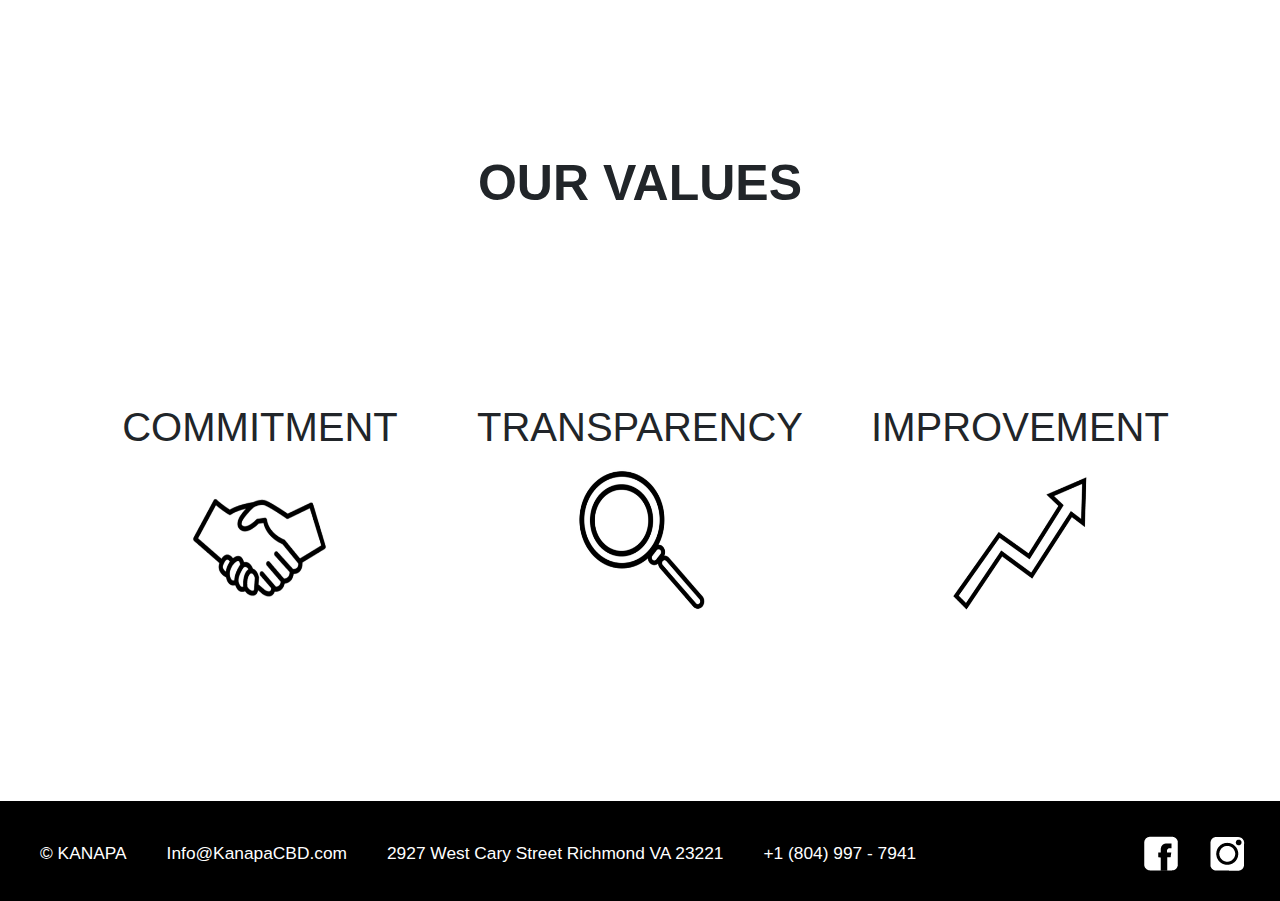
==== commit bba5ff94: "Update about.html" ====
--- a/about.html
+++ b/about.html
@@ -124,7 +124,7 @@
                     <li>&copy; KANAPA</li>
                     <li>Info@KanapaCBD.com</li>
                     <li>2927 West Cary Street Richmond VA 23221</li>
-                    <li>+1 (434) 906 - 1914</li>
+                    <li>+1 (804) 997 - 7941</li>
                     <a href="https://www.instagram.com/kanapa2927/"><li id="insta-icon"><a href=""><img src="assets/insta-11.png" alt="instagram" /></a></li></a>
                     <a href="https://www.facebook.com/kanapa.cbd"><li id="facebook-icon"><a href=""><img src="assets/facebook-11.png" alt="facebook" /></a></li></a>
                 </ul>
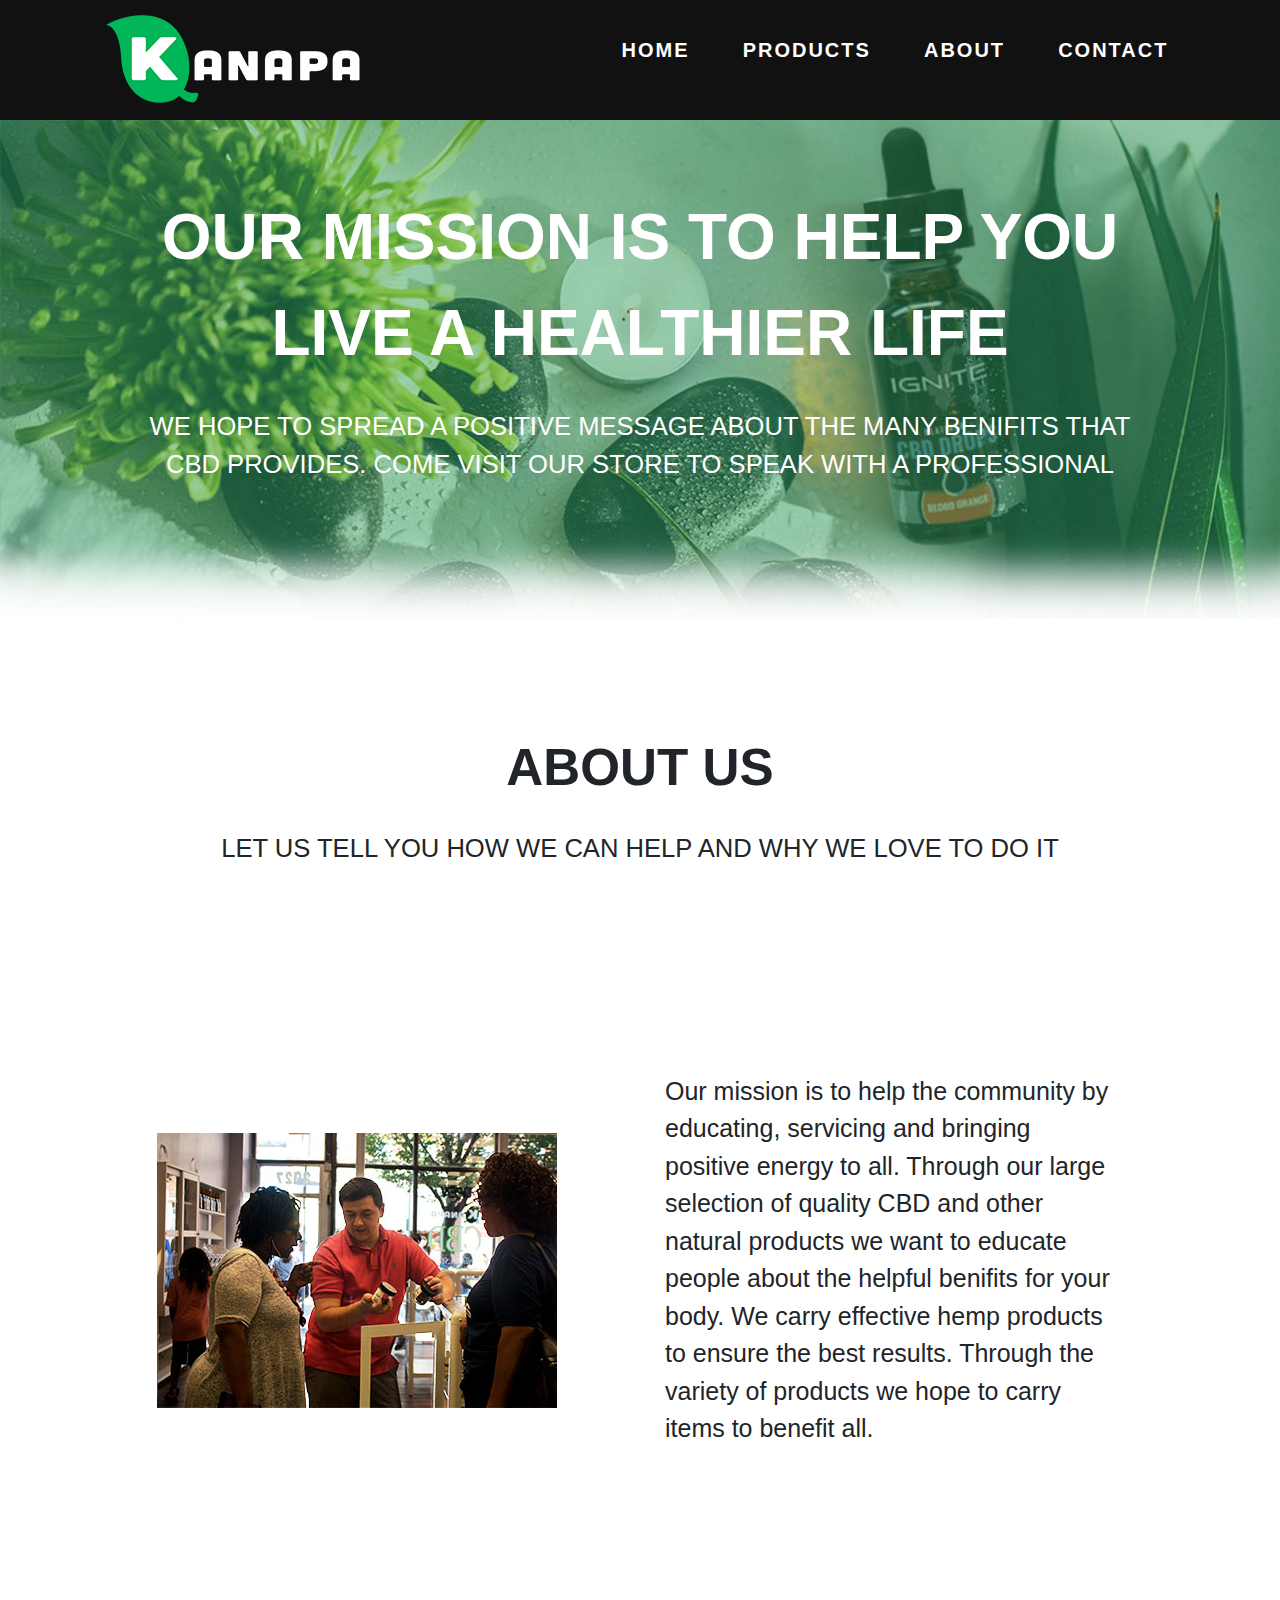
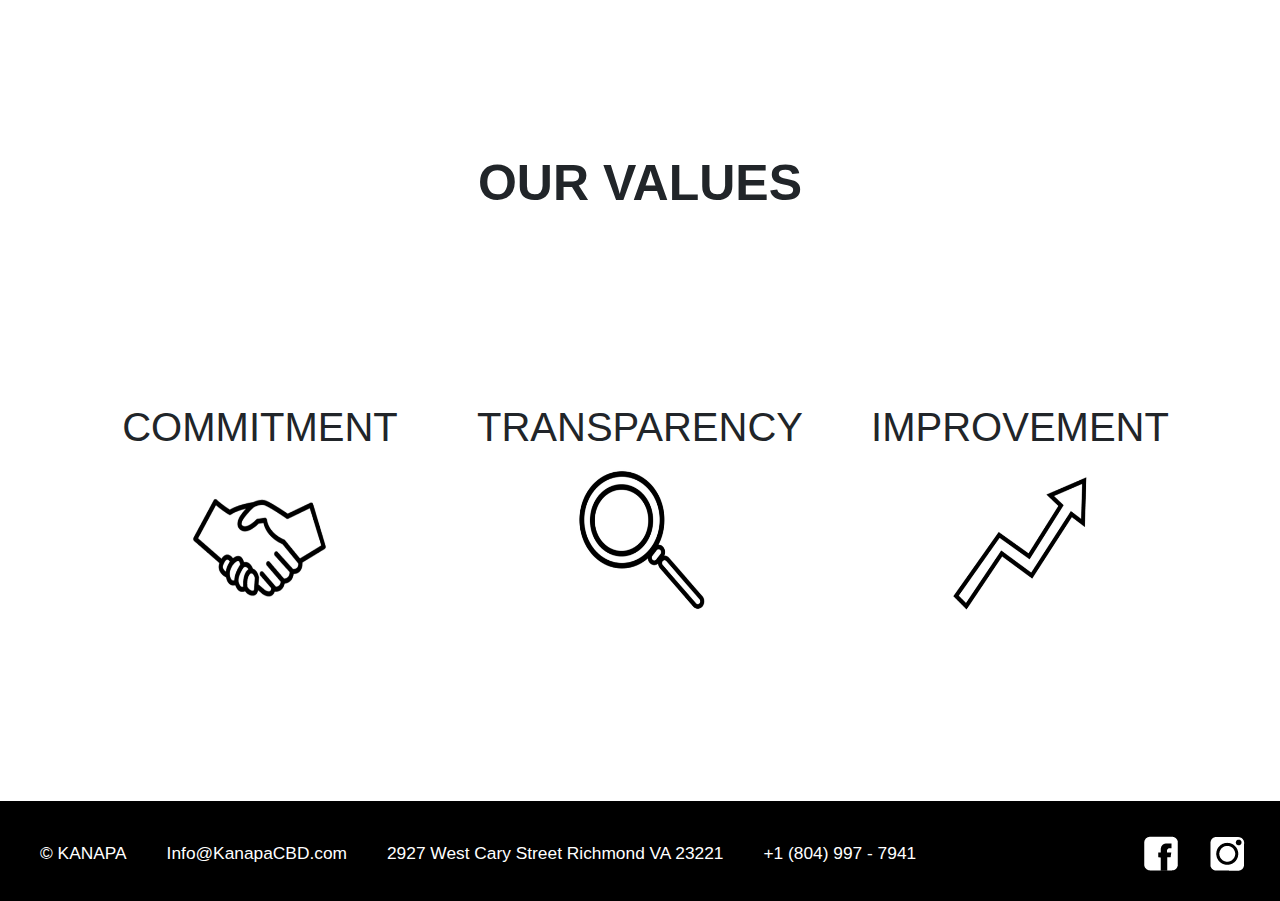
==== commit c3ae59dc: "Update about.html" ====
--- a/about.html
+++ b/about.html
@@ -73,7 +73,7 @@
             
         <div class="container-1">
             <div class="box-1">
-                <img class="lead-2" src="assets/cbd_helper.jpg">
+                <img class="lead-2" src="assets/cbd_helper_new.jpg">
             </div>
             <div class="box-2">
                 <p class="lead">Our mission is to help the community by educating, servicing and bringing positive 
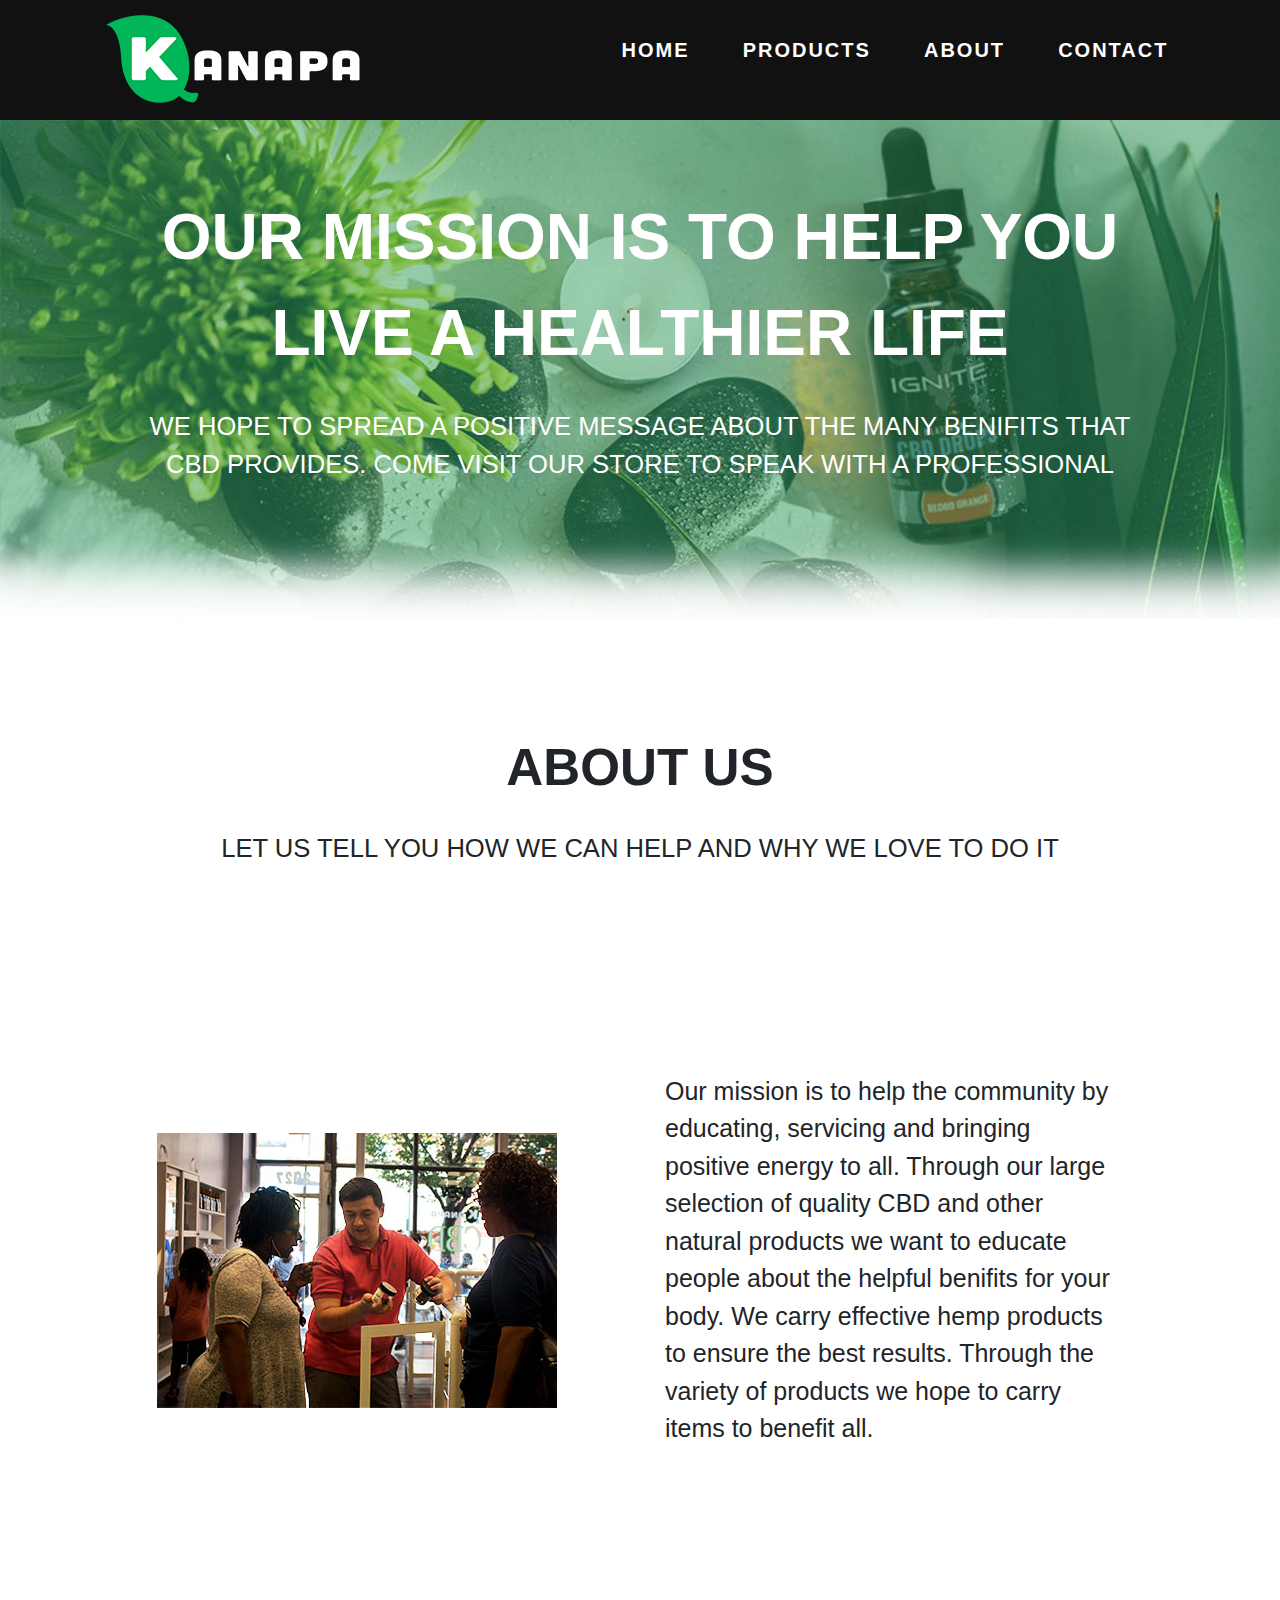
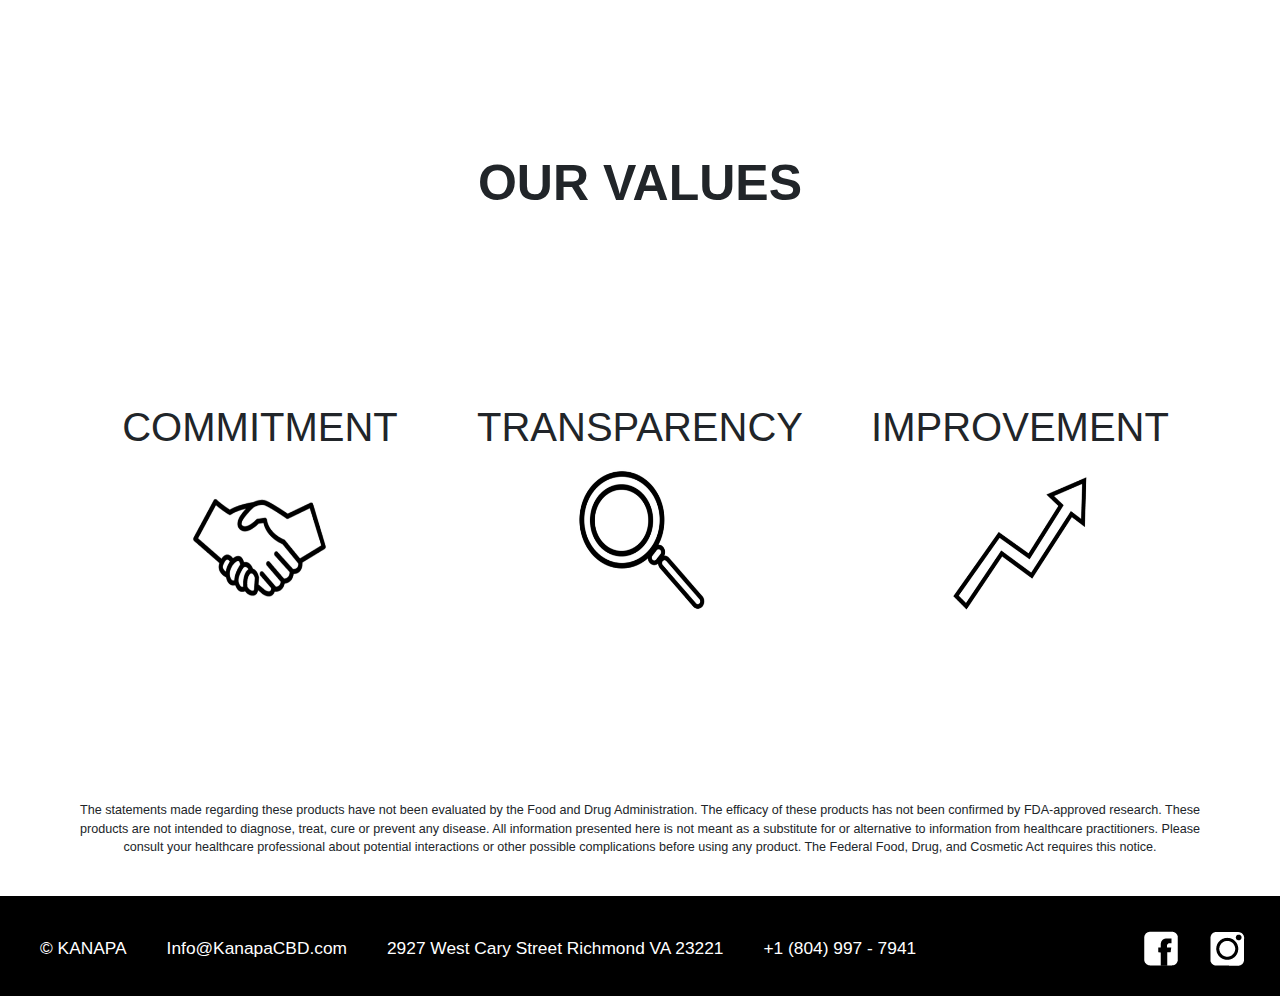
==== commit a27ddff1: "Update about.html" ====
--- a/about.html
+++ b/about.html
@@ -120,13 +120,15 @@
         <br>
 
         <div class="footer">
+            <p class="fda" style="font-size: 1.4vh; text-align: center;">The statements made regarding these products have not been evaluated by the Food and Drug Administration. The efficacy of these products has not been confirmed by FDA-approved research. These products are not intended to diagnose, treat, cure or prevent any disease. All information presented here is not meant as a substitute for or alternative to information from healthcare practitioners. Please consult your healthcare professional about potential interactions or other possible complications before using any product. The Federal Food, Drug, and Cosmetic Act requires this notice.
+</p>
                 <ul>
                     <li>&copy; KANAPA</li>
                     <li>Info@KanapaCBD.com</li>
                     <li>2927 West Cary Street Richmond VA 23221</li>
                     <li>+1 (804) 997 - 7941</li>
-                    <a href="https://www.instagram.com/kanapa2927/"><li id="insta-icon"><a href=""><img src="assets/insta-11.png" alt="instagram" /></a></li></a>
-                    <a href="https://www.facebook.com/kanapa.cbd"><li id="facebook-icon"><a href=""><img src="assets/facebook-11.png" alt="facebook" /></a></li></a>
+                    <a href="https://www.instagram.com/kanapa2927/"><li id="insta-icon"><img src="assets/insta-11.png" alt="instagram" /></a></li>
+                    <a href="https://www.facebook.com/kanapa.cbd"><li id="facebook-icon"><img src="assets/facebook-11.png" alt="facebook" /></a></li>
                 </ul>
             </div>
             <script src="app.js"></script>
--- a/css/styles.css
+++ b/css/styles.css
@@ -327,7 +327,11 @@
   bottom: 0;
   width: 100%;
 }
-
+.fda {
+  margin-left: 5%;
+  margin-right: 5%;
+  margin-bottom: 3%;
+}
 .footer ul {
   margin-bottom: 0;
   position: relative;
@@ -486,99 +490,20 @@
 }
 .center-pro {
   position: absolute;
-  top: 20%;
-  left: 50%;
-  transform: translate(-50%, -20%);
-  color: white;
+  top: 33%;
+  left: 50%;
+  transform: translate(-50%, -50%);
   width: 80%;
-  text-align: center;
-}
-@media (max-width: 600px) {
-  .center-pro {
-    position: absolute;
-    top: 16%;
-    left: 50%;
-    transform: translate(-50%, -16%);
-    color: white;
-    width: 80%;
-    text-align: center;
-  }
-}
+}
+
 .center2-pro {
   position: absolute;
-  top: 40%;
-  left: 50%;
-  transform: translate(-50%, -40%);
-  color: white;
+  top: 55%;
+  left: 50%;
+  transform: translate(-50%, -50%);
   width: 80%;
-  text-align: center;
-}
-@media (max-width: 1200px) {
-  .center2-pro {
-  position: absolute;
-  top: 35%;
-  left: 50%;
-  transform: translate(-50%, -35%);
-  color: white;
-  width: 80%;
-  text-align: center;
-  }
-}
-@media (max-width: 900px) {
-  .center2-pro {
-  position: absolute;
-  top: 30%;
-  left: 50%;
-  transform: translate(-50%, -30%);
-  color: white;
-  width: 80%;
-  text-align: center;
-  }
-}
-@media (max-width: 700px) {
-  .center2-pro {
-  position: absolute;
-  top: 28%;
-  left: 50%;
-  transform: translate(-50%, -28%);
-  color: white;
-  width: 80%;
-  text-align: center;
-  }
-}
-@media (max-width: 600px) {
-  .center2-pro {
-  position: absolute;
-  top: 23%;
-  left: 50%;
-  transform: translate(-50%, -23%);
-  color: white;
-  width: 80%;
-  text-align: center;
-  }
-}
-@media (max-width: 450px) {
-  .center2-pro {
-  position: absolute;
-  top: 21%;
-  left: 50%;
-  transform: translate(-50%, -21%);
-  color: white;
-  width: 80%;
-  text-align: center;
-  }
-}
-@media (max-width: 350px) {
-  .center2-pro {
-  position: absolute;
-  top: 20%;
-  left: 50%;
-  transform: translate(-50%, -20%);
-  color: white;
-  width: 80%;
-  text-align: center;
-  }
-}
+}
+
 .text-block {
   position: absolute;
   bottom: 450px;
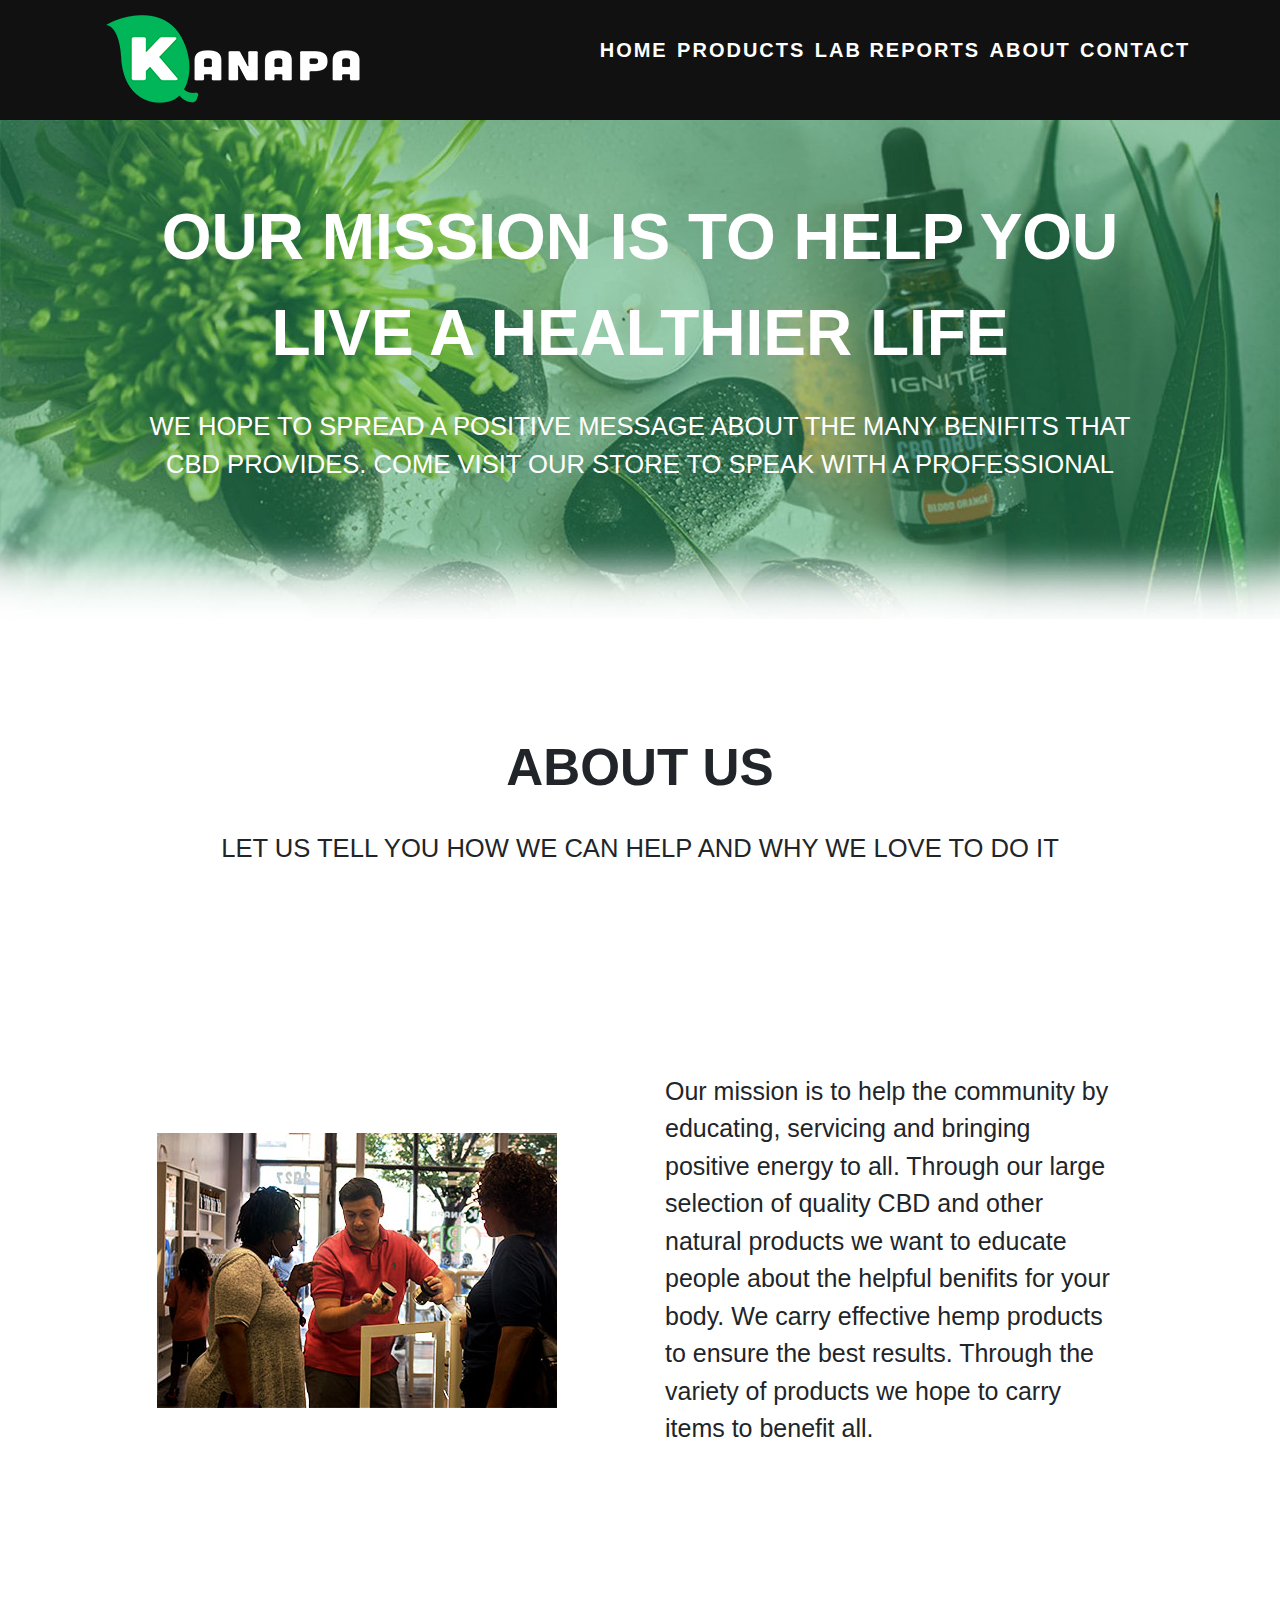
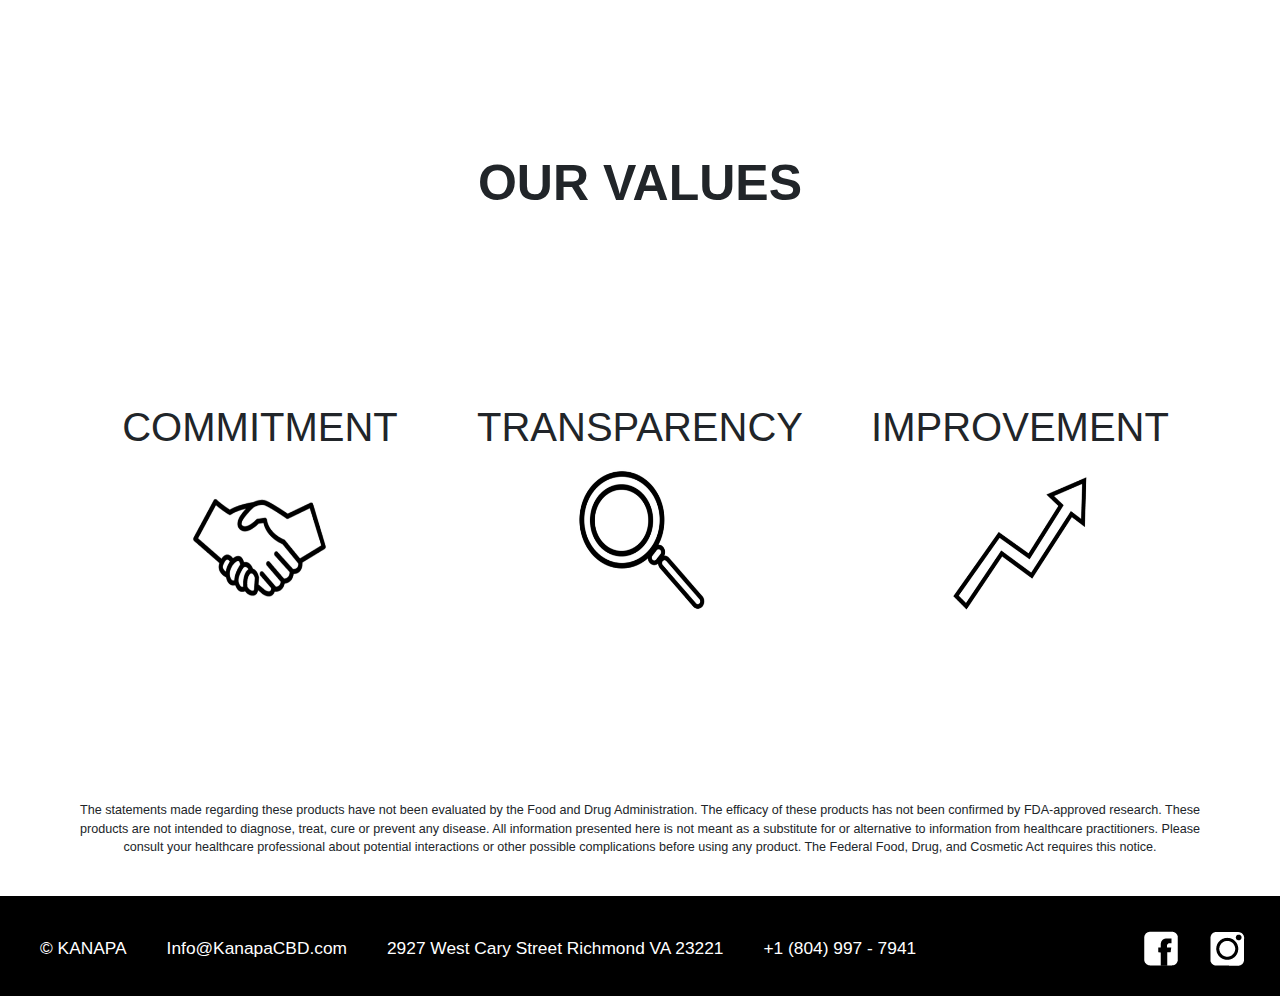
==== commit 0bfd4676: "Update about.html" ====
--- a/about.html
+++ b/about.html
@@ -22,6 +22,7 @@
             <ul class="nav-links">
                 <li class="active"><a href="/contact.html"><b>CONTACT</b></a></li>
                 <li><a href="/about.html"><b>ABOUT</b></a></li>
+                <li><a href="/labreports.html"><b>LAB REPORTS</b></a></li>
                 <li><a href="/products.html"><b>PRODUCTS</b></a></li>
                 <li><a href="/index.html"><b>HOME</b></a></li>
             </ul>
